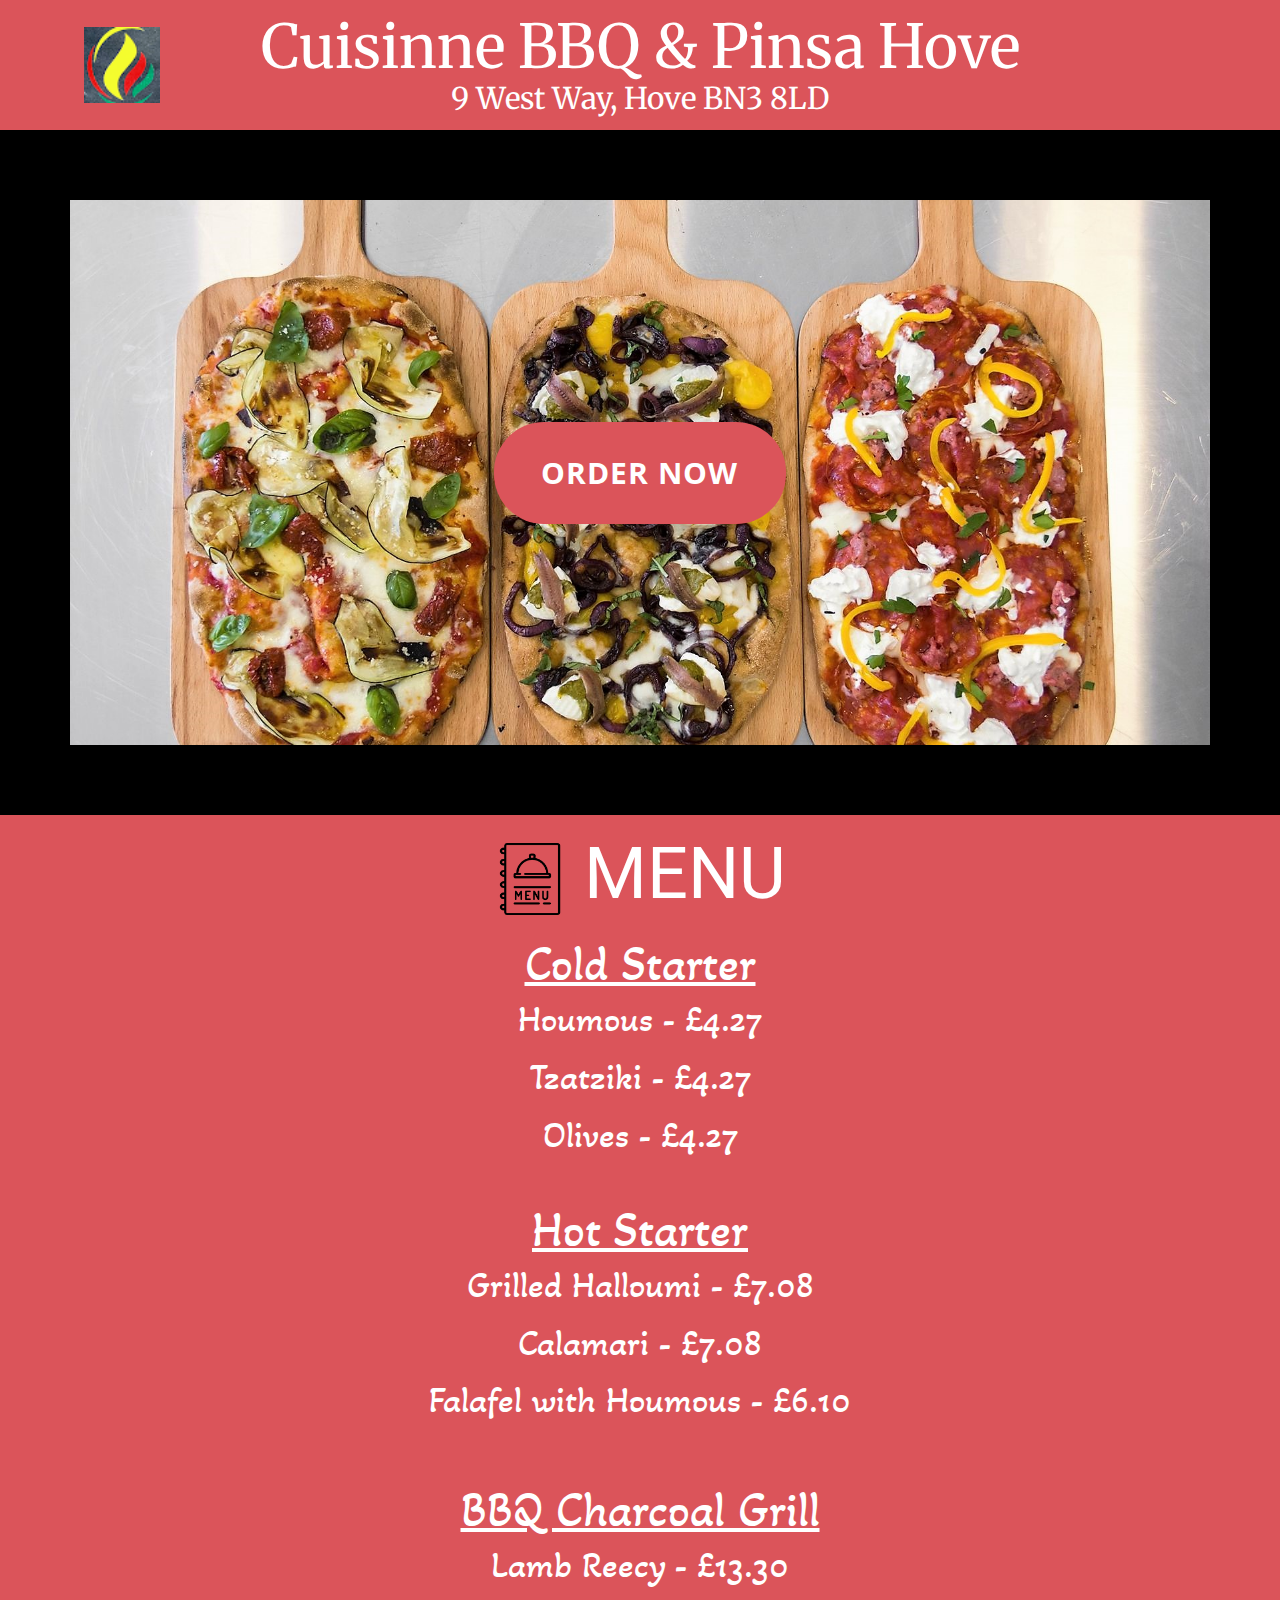
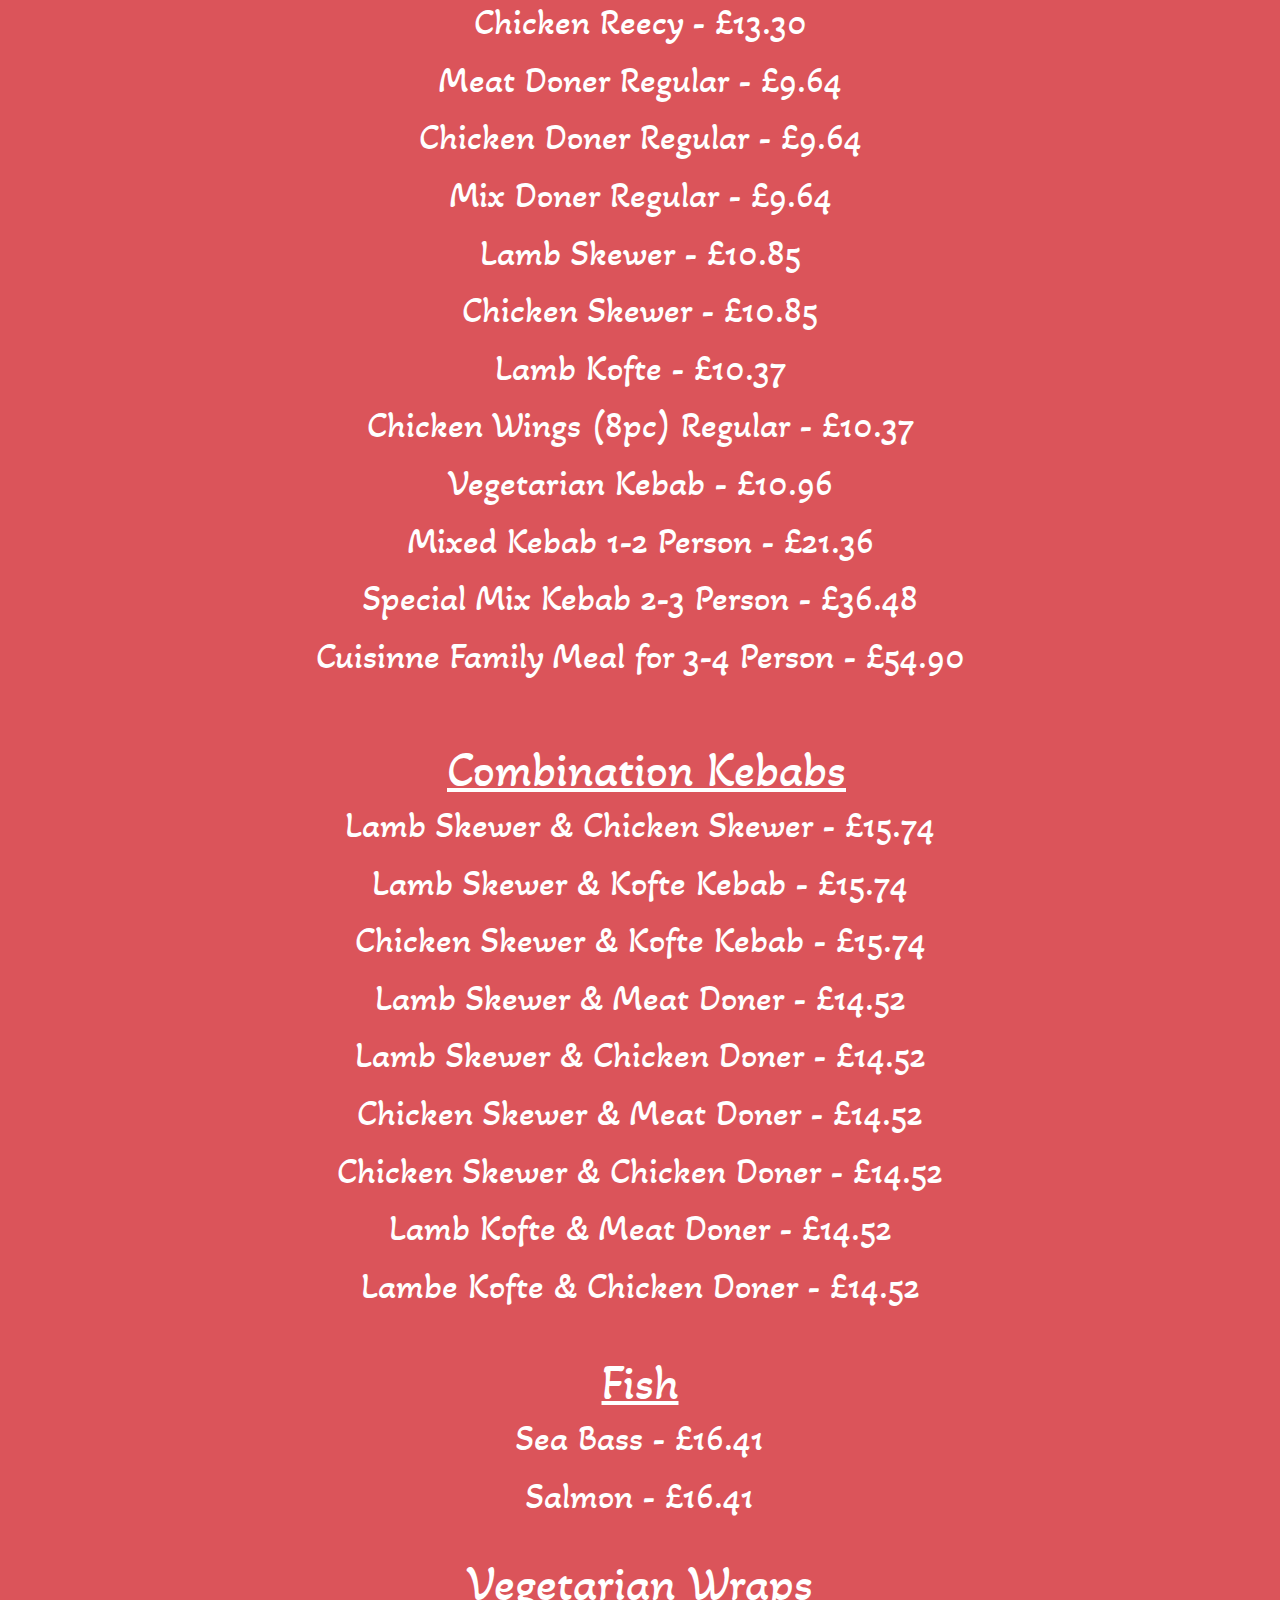
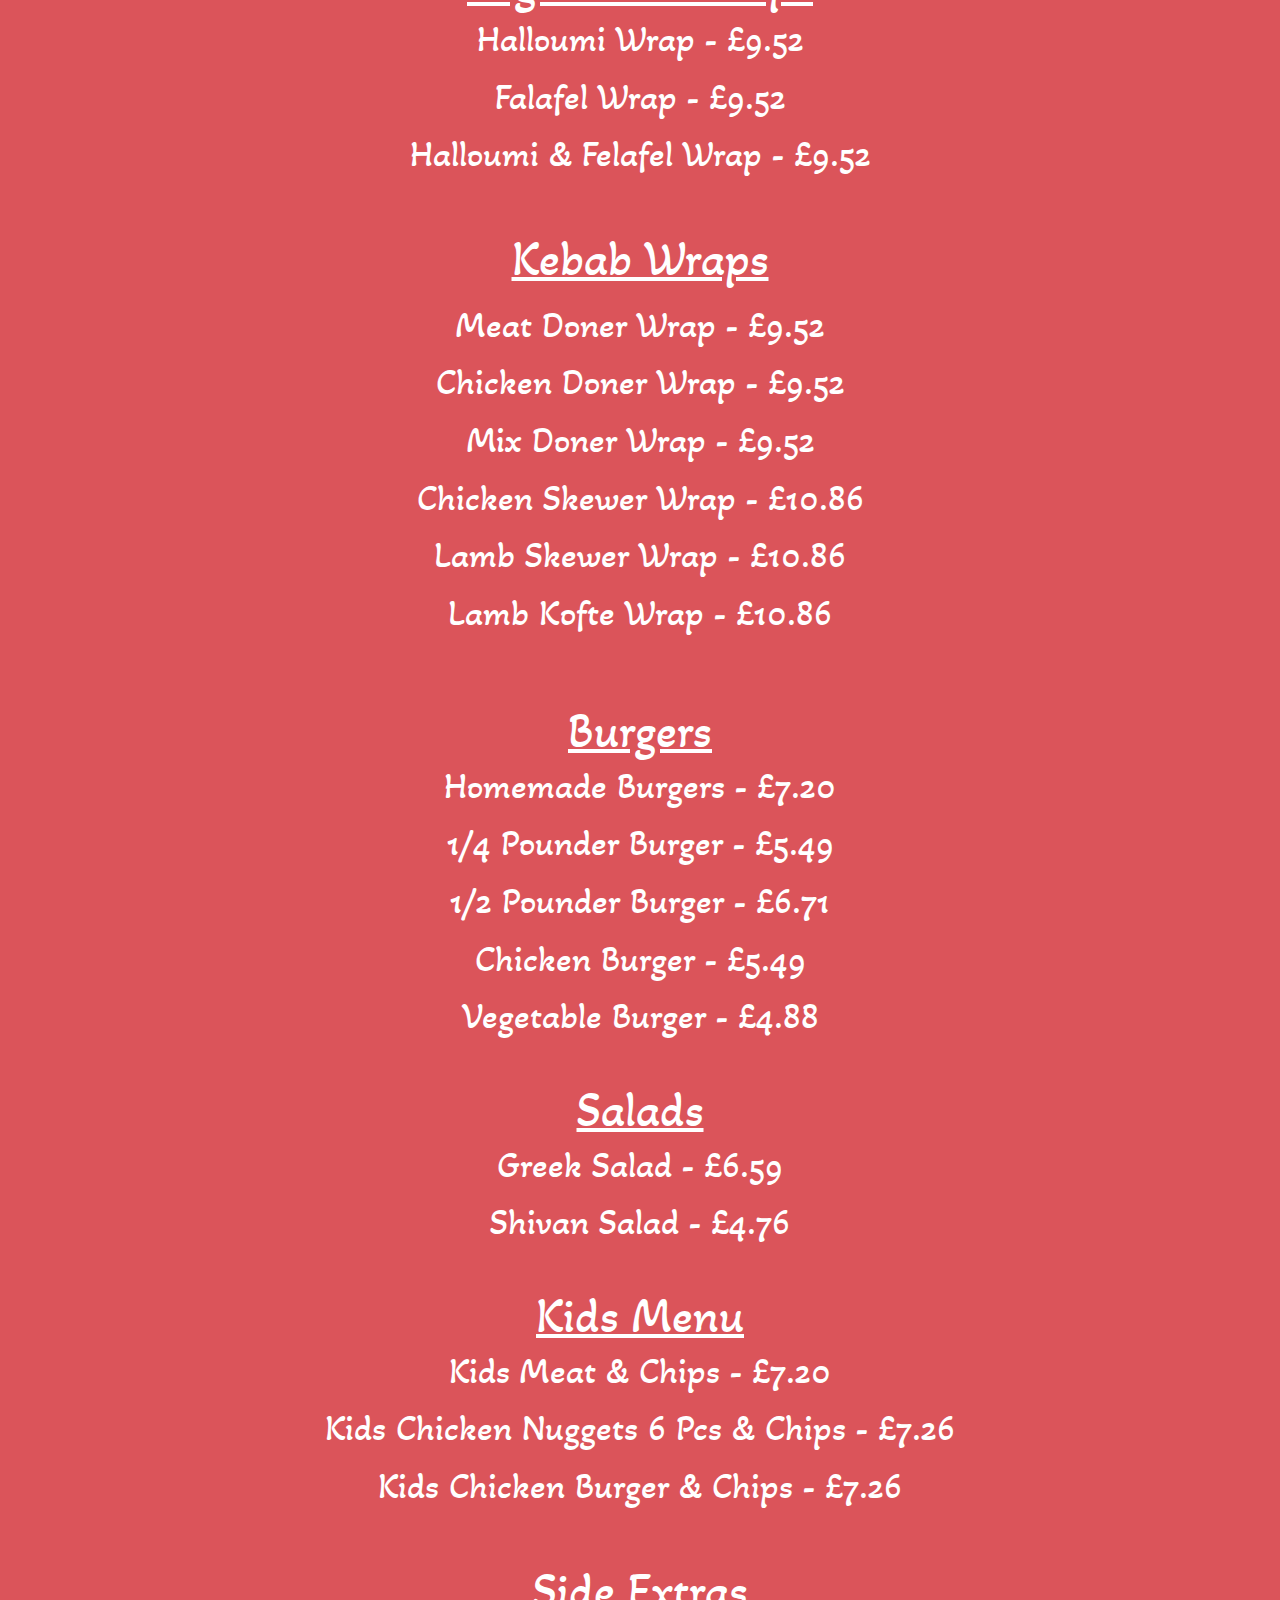
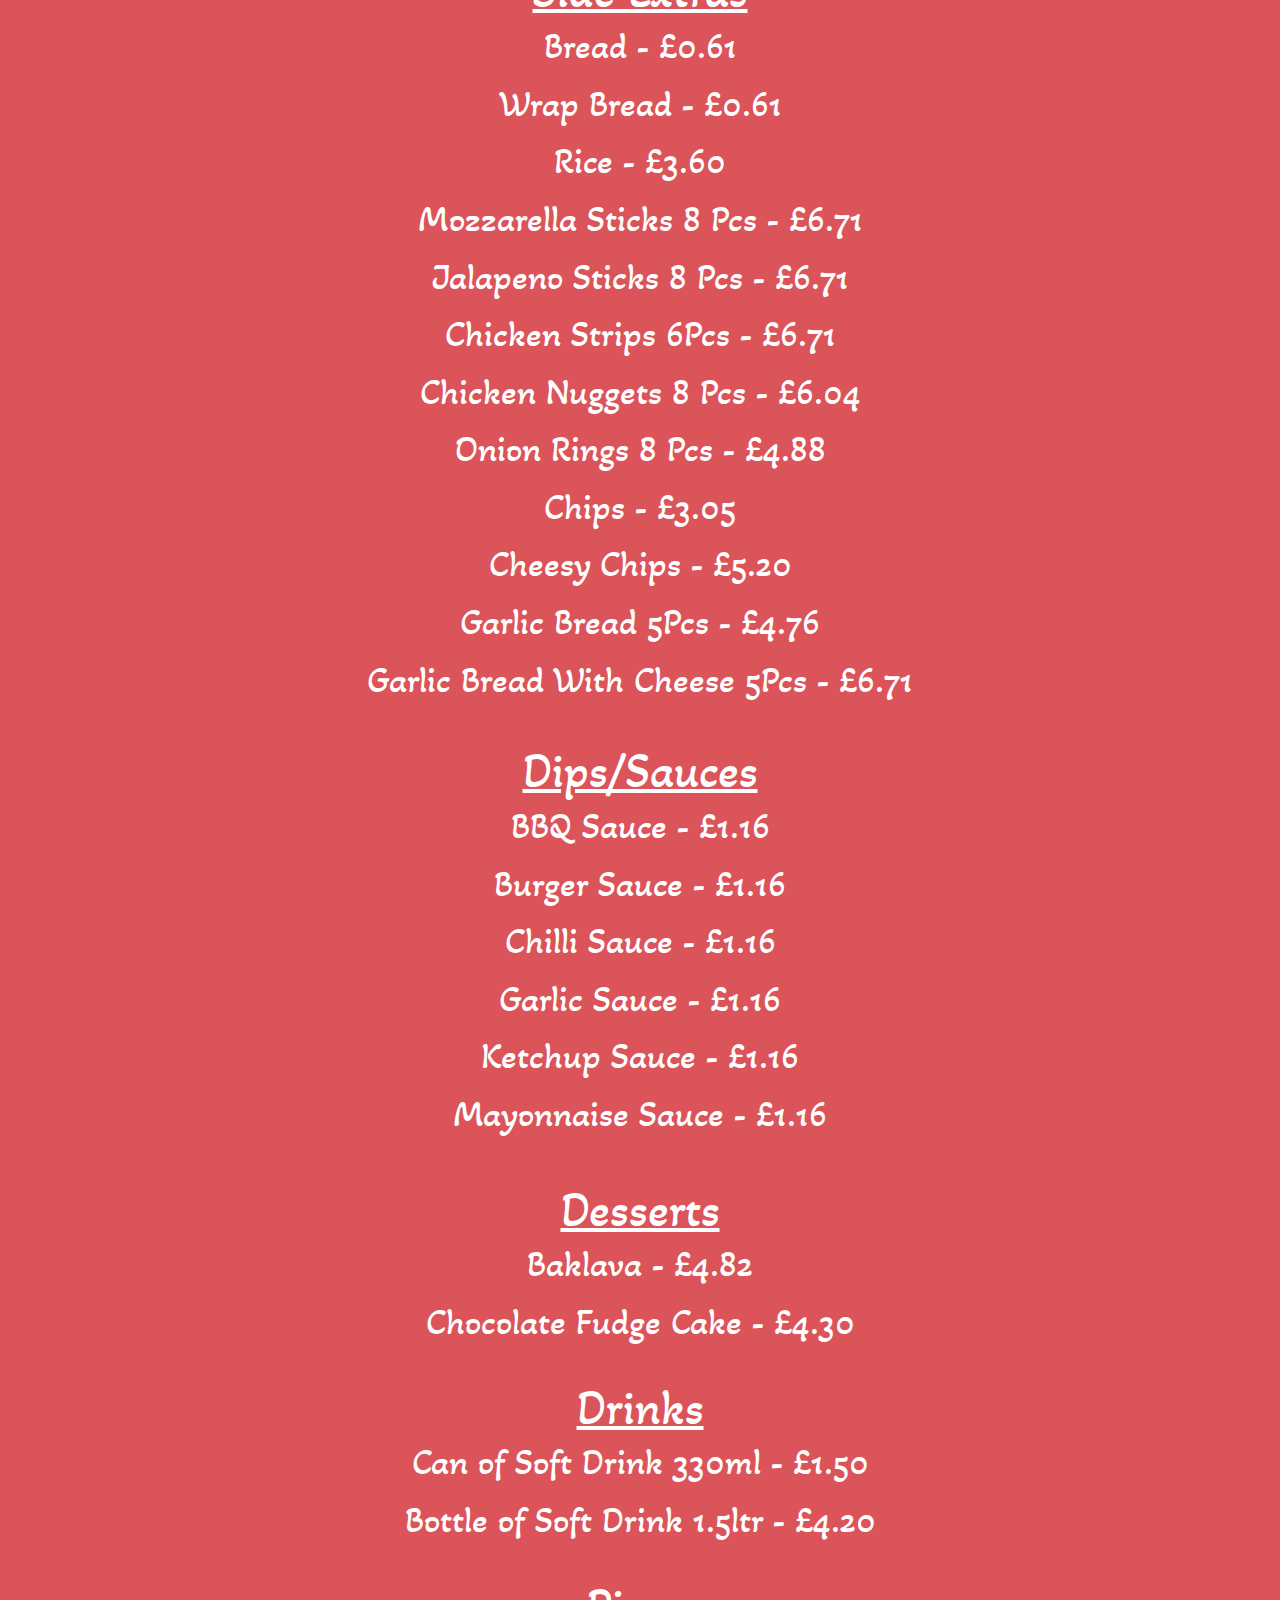
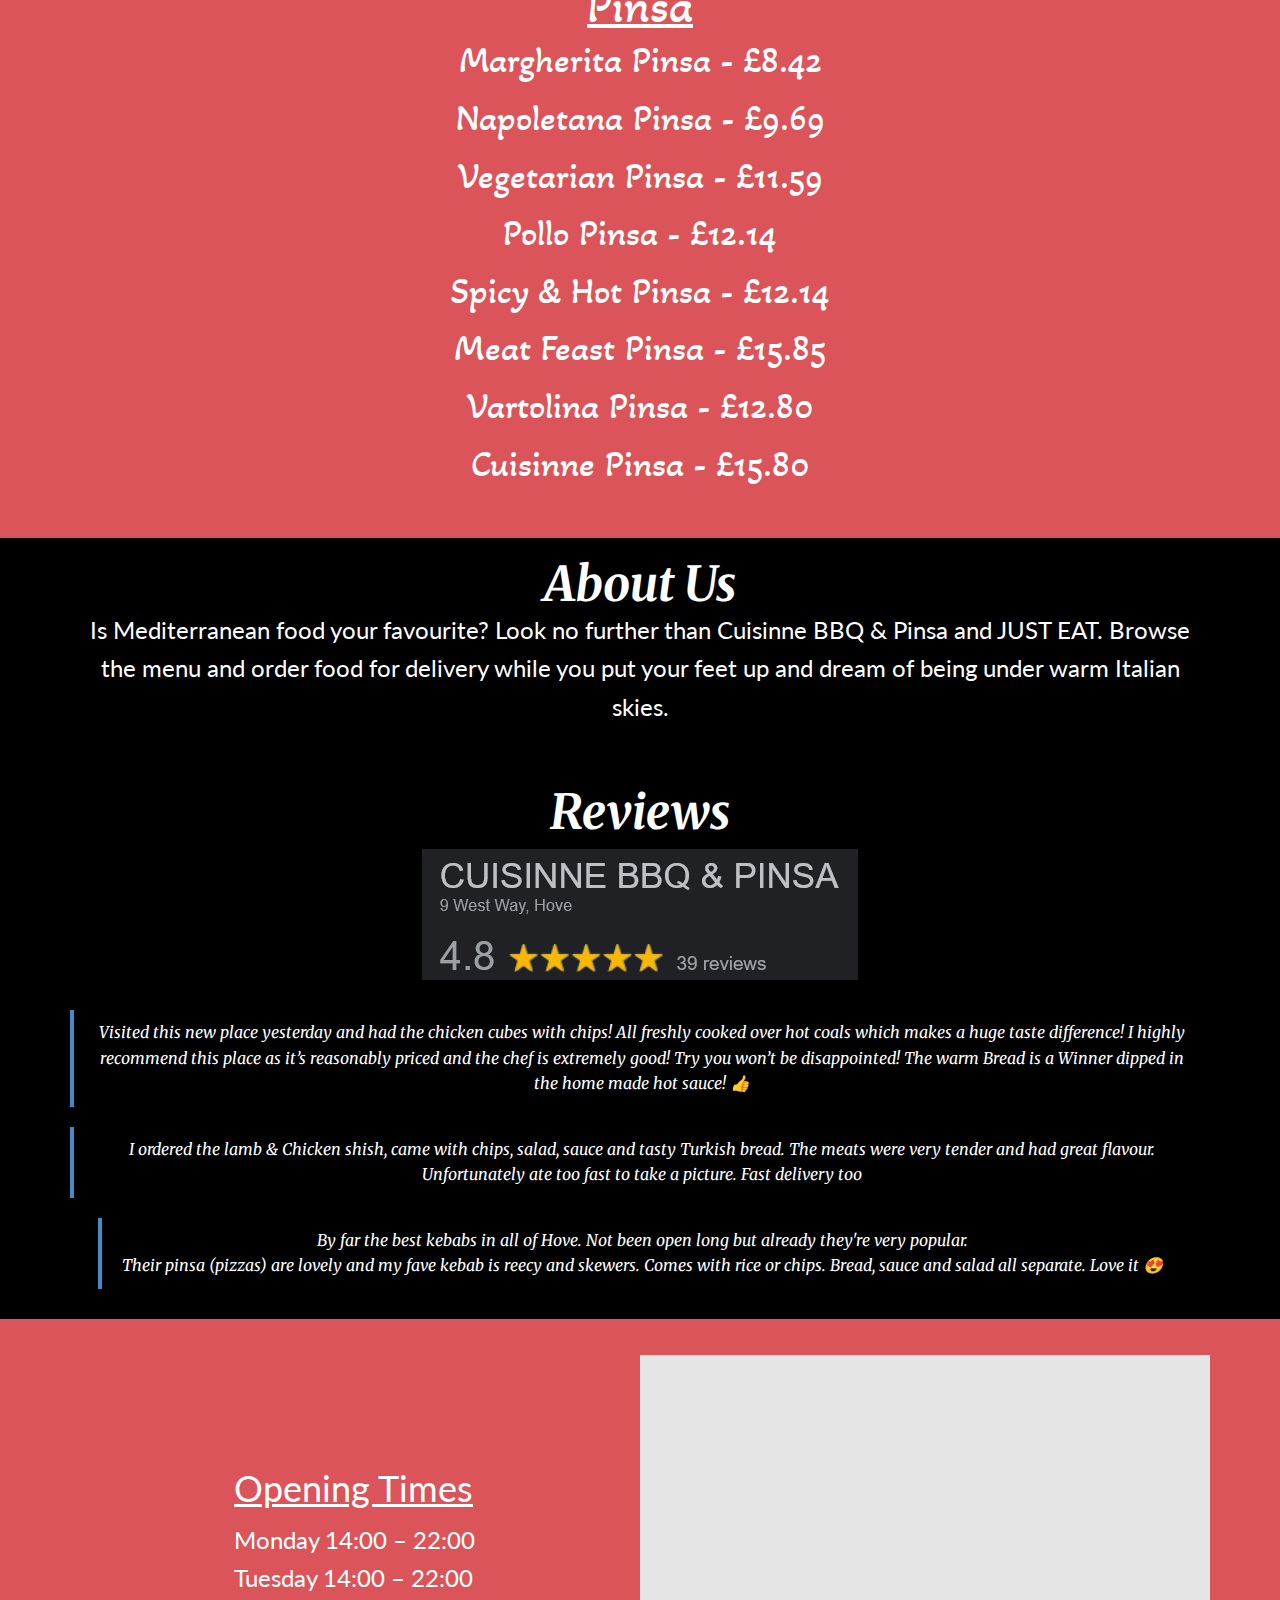
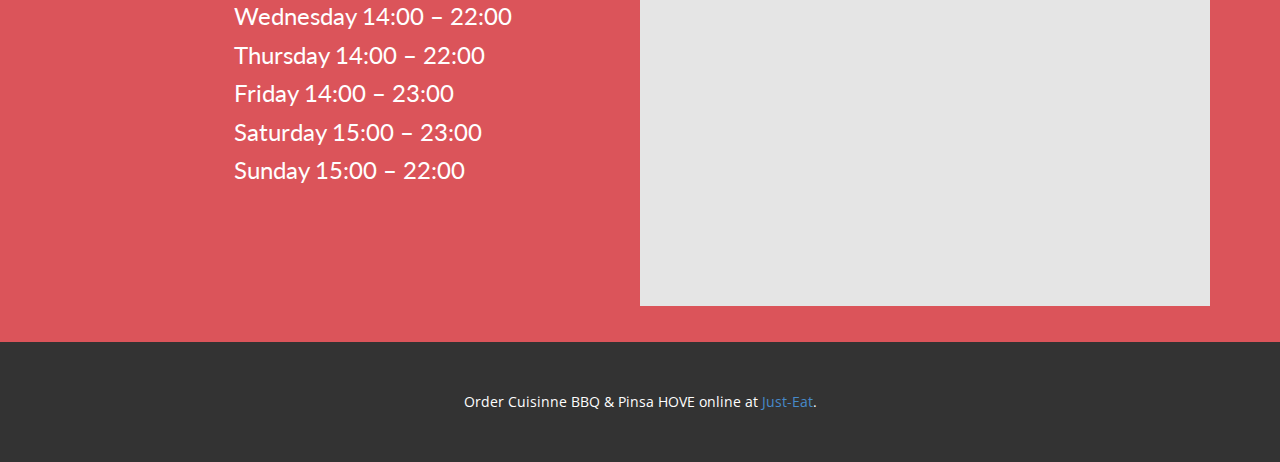
==== index.html @ 073c2c60 "Add files via upload" ====
<!DOCTYPE html>
<html style="font-size: 16px;" lang="en"><head>
    <meta name="viewport" content="width=device-width, initial-scale=1.0">
    <meta charset="utf-8">
    <meta name="keywords" content="cuisinne,bbq,pinsa,hove,cuisinne bbq pinsa hove,menu,takeaway,cuisinne bbq pinsa hove menu">
    <meta name="description" content="Cuisinne BBQ &amp; Pinsa takeaway and restaurant in Hove. Top rated grilled and BBQ chicken, burgers, kebabs and more! Order online today.">
    <title>Cuisinne BBQ and Pinsa - Hove</title>
    <link rel="stylesheet" href="custom.css" media="screen">
<link rel="stylesheet" href="Cuisinne-BBQ-and-Pinsa-Hove.css" media="screen">
    <script class="u-script" type="text/javascript" src="jquery.js" defer=""></script>
    <script class="u-script" type="text/javascript" src="custom.js" defer=""></script>
    <meta property="og:title" content="Cuisinne BBQ &amp; Pinsa Hove Takeaway">
    <meta property="og:description" content="Order from cuisinne BBQ &amp; Pinsa Hove takeaway with Just-eat.">
    <meta property="og:image" content="images/cuisinnefood.jpg">
    <link id="u-theme-google-font" rel="stylesheet" href="https://fonts.googleapis.com/css?family=Roboto:100,100i,300,300i,400,400i,500,500i,700,700i,900,900i|Open+Sans:300,300i,400,400i,500,500i,600,600i,700,700i,800,800i">
    <link id="u-page-google-font" rel="stylesheet" href="https://fonts.googleapis.com/css?family=Merriweather:300,300i,400,400i,700,700i,900,900i|Lato:100,100i,300,300i,400,400i,700,700i,900,900i|Akaya+Kanadaka:400">
    
    
    
    
    
    
    
    
    
    
    
    
    
    <script type="application/ld+json">{
		"@context": "http://schema.org",
		"@type": "Organization",
		"name": ""
}</script>
    <meta name="theme-color" content="#478ac9">
    <meta property="og:type" content="website">
  </head>
  <body data-home-page="Cuisinne-BBQ-and-Pinsa-Hove.html" data-home-page-title="Cuisinne BBQ and Pinsa Hove" class="u-body u-xl-mode" data-lang="en"><header class="u-clearfix u-header u-palette-2-base" id="sec-b181" data-animation-name="" data-animation-duration="0" data-animation-delay="0" data-animation-direction=""><div class="u-clearfix u-sheet u-valign-middle-lg u-valign-middle-xl u-valign-middle-xs u-sheet-1">
        <h1 class="u-align-center u-custom-font u-font-merriweather u-text u-title u-text-1"> Cuisinne BBQ &amp; Pinsa Hove</h1>
        <img class="u-image u-image-default u-preserve-proportions u-image-1" src="images/photo.png" alt="" data-image-width="55" data-image-height="55">
        <h3 class="u-align-center u-custom-font u-font-merriweather u-text u-text-2"> 9 West Way, Hove BN3 8LD</h3>
      </div></header> 
    <section class="u-black u-clearfix u-section-1" id="sec-56bb">
      <div class="u-clearfix u-sheet u-sheet-1">
        <div class="u-clearfix u-expanded-width u-gutter-0 u-layout-wrap u-layout-wrap-1">
          <div class="u-layout">
            <div class="u-layout-row">
              <div class="u-align-left u-container-style u-image u-layout-cell u-left-cell u-size-60 u-image-1" data-image-width="1707" data-image-height="960">
                <div class="u-container-layout u-valign-middle u-container-layout-1" src="">
                  <a href="https://sovrn.co/rvggmm8" class="u-align-center u-btn u-btn-round u-button-style u-hover-palette-1-light-1 u-palette-2-base u-radius-50 u-btn-1" rel="nofollow">ORDER NOW</a>
                </div>
              </div>
            </div>
          </div>
        </div>
      </div>
    </section>
    <section class="u-align-center u-clearfix u-container-align-center u-palette-2-base u-section-2" id="sec-0b41">
      <div class="u-clearfix u-sheet u-valign-middle-lg u-valign-middle-md u-valign-middle-sm u-valign-middle-xl u-sheet-1">
        <h1 class="u-align-center u-text u-text-default u-text-white u-title u-text-1"><span class="u-file-icon u-icon"><img src="images/1046849.png" alt=""></span>&nbsp;Menu 
        </h1>
        <h2 class="u-align-center u-custom-font u-text u-text-default u-text-2">Cold Starter<br>
          <br>
          <br>
        </h2>
        <p class="u-align-center u-custom-font u-text u-text-default u-text-3">Houmous -​ £4.27 <br>Tzatziki - £4.27<br>Olives - £4.27
        </p>
        <h2 class="u-align-center u-custom-font u-text u-text-default u-text-4">Hot Sta​rter</h2>
        <p class="u-align-center u-custom-font u-text u-text-default u-text-5">Grilled Halloumi - £7.08<br>Calamari - £7.08<br>Falafel with Houmous - £6.10
        </p>
      </div>
    </section>
    <section class="u-align-center u-clearfix u-container-align-center u-palette-2-base u-section-3" id="sec-2637" data-animation-name="" data-animation-duration="0" data-animation-delay="0" data-animation-direction="">
      <div class="u-clearfix u-sheet u-valign-middle-lg u-valign-middle-md u-valign-middle-sm u-valign-middle-xl u-sheet-1">
        <h2 class="u-align-center u-custom-font u-text u-text-default u-text-1">BBQ Charco​al Grill</h2>
        <p class="u-align-center u-custom-font u-text u-text-default u-text-2">Lamb Reecy - £13.30<br>Chicken Reecy - £13.30<br>Meat Doner Regular - £9.64<br>Chicken Doner Regular - £9.64<br>Mix Doner Regular - £9.64<br>Lamb Skewer - £10.85<br>Chicken Skewer - £10.85<br>Lamb Kofte - £10.37<br>Chicken Wings (8pc) Regular - £10.37<br>Vegetarian Kebab - £10.96<br>Mixed Kebab 1-2 Person - £21.36<br>Special Mix Kebab 2-3 Person - £36.48<br>Cuisinne Family Meal for 3-4 Person - £54.90
        </p>
      </div>
    </section>
    <section class="u-align-center u-clearfix u-palette-2-base u-section-4" id="sec-abb6" data-animation-name="" data-animation-duration="0" data-animation-delay="0" data-animation-direction="">
      <div class="u-clearfix u-sheet u-valign-middle u-sheet-1">
        <h2 class="u-align-center u-custom-font u-text u-text-default u-text-1">Combination Kebabs</h2>
        <p class="u-align-center u-custom-font u-text u-text-default u-text-2">Lamb Skewer &amp; Chicken Skewer - £15.74<br>Lamb Skewer &amp; Kofte Kebab - £15.74<br>Chicken Skewer &amp; Kofte Kebab - £15.74<br>Lamb Skewer &amp; Meat Doner - £14.52<br>Lamb Skewer &amp; Chicken Doner - £14.52<br>Chicken Skewer &amp; Meat Doner - £14.52<br>Chicken Skewer &amp; Chicken Doner - £14.52<br>Lamb Kofte &amp; Meat Doner - £14.52<br>Lambe Kofte &amp; Chicken Doner - £14.52
        </p>
      </div>
    </section>
    <section class="u-align-center u-clearfix u-container-align-center u-palette-2-base u-section-5" id="sec-854a" data-animation-name="" data-animation-duration="0" data-animation-delay="0" data-animation-direction="">
      <div class="u-clearfix u-sheet u-valign-middle u-sheet-1">
        <h2 class="u-align-center u-custom-font u-text u-text-default u-text-1">Fish</h2>
        <p class="u-align-center u-custom-font u-text u-text-default u-text-2">Sea Bass - £16.41<br>Salmon - £16.41
        </p>
        <h2 class="u-align-center u-custom-font u-text u-text-default u-text-3">Vegetarian Wraps</h2>
        <p class="u-align-center u-custom-font u-text u-text-default u-text-4">Halloumi Wrap - £9.52<br>Falafel Wrap - £9.52<br>Halloumi &amp; Felafel Wrap - £9.52
        </p>
      </div>
    </section>
    <section class="u-align-center u-clearfix u-palette-2-base u-section-6" id="sec-e3f7" data-animation-name="" data-animation-duration="0" data-animation-delay="0" data-animation-direction="">
      <div class="u-clearfix u-sheet u-sheet-1">
        <h2 class="u-align-center u-custom-font u-text u-text-default u-text-1">Kebab Wraps</h2>
        <p class="u-align-center u-custom-font u-text u-text-default u-text-2">Meat Doner Wrap - £9.52<br>Chicken Doner Wrap - £9.52<br>Mix Doner Wrap - £9.52<br>Chicken Skewer Wrap - £10.86<br>Lamb Skewer Wrap - £10.86<br>Lamb Kofte Wrap - £10.86
        </p>
      </div>
    </section>
    <section class="u-align-center u-clearfix u-palette-2-base u-section-7" id="carousel_e916" data-animation-name="" data-animation-duration="0" data-animation-delay="0" data-animation-direction="">
      <div class="u-clearfix u-sheet u-sheet-1">
        <h2 class="u-align-center u-custom-font u-custom-item u-text u-text-default u-text-1">Burgers</h2>
        <p class="u-align-center u-custom-font u-custom-item u-text u-text-default u-text-2">Homemade Burgers - £7.20<br>1/4 Pounder Burger - £5.49<br>1/2 Pounder Burger - £6.71<br>Chicken Burger - £5.49<br>Vegetable Burger - £4.88
        </p>
        <h2 class="u-align-center u-custom-font u-custom-item u-text u-text-default u-text-3">Salads</h2>
        <p class="u-align-center u-custom-font u-custom-item u-text u-text-default u-text-4">Greek Salad - £6.59<br>Shivan Salad - £4.76
        </p>
        <h2 class="u-align-center u-custom-font u-custom-item u-text u-text-default u-text-5">Kids Menu</h2>
        <p class="u-align-center u-custom-font u-custom-item u-text u-text-default u-text-6">Kids Meat &amp; Chips - £7.20<br>Kids Chicken Nuggets 6 Pcs &amp; Chips - £7.26<br>Kids Chicken Burger &amp; Chips - £7.26
        </p>
        <div class="u-list u-list-1"></div>
      </div>
    </section>
    <section class="u-align-center u-clearfix u-palette-2-base u-section-8" id="carousel_6f46" data-animation-name="" data-animation-duration="0" data-animation-delay="0" data-animation-direction="">
      <div class="u-clearfix u-sheet u-sheet-1">
        <h2 class="u-align-center u-custom-font u-text u-text-default u-text-1">Side Extras</h2>
        <p class="u-align-center u-custom-font u-custom-item u-text u-text-default u-text-2">Bread - £0.61<br>Wrap Bread - £0.61<br>Rice - £3.60<br>Mozzarella Sticks 8 Pcs - £6.71<br>Jalapeno Sticks 8 Pcs - £6.71<br>Chicken Strips 6Pcs - £6.71<br>Chicken Nuggets 8 Pcs - £6.04<br>Onion Rings 8 Pcs - £4.88<br>Chips - £3.05<br>Cheesy Chips - £5.20<br>Garlic Bread 5Pcs - £4.76<br>Garlic Bread With Cheese 5Pcs - £6.71
        </p>
        <h2 class="u-align-center u-custom-font u-text u-text-default u-text-3">Dips/Sauces</h2>
        <p class="u-align-center u-custom-font u-custom-item u-text u-text-default u-text-4">BBQ Sauce - £1.16<br>Burger Sauce - £1.16<br>Chilli Sauce - £1.16<br>Garlic Sauce - £1.16<br>Ketchup Sauce - £1.16<br>Mayonnaise Sauce - £1.16
        </p>
      </div>
    </section>
    <section class="u-align-center u-clearfix u-palette-2-base u-section-9" id="sec-9727" data-animation-name="" data-animation-duration="0" data-animation-delay="0" data-animation-direction="">
      <div class="u-clearfix u-sheet u-sheet-1">
        <h2 class="u-align-center u-custom-font u-text u-text-default u-text-1">Desserts</h2>
        <p class="u-align-center u-custom-font u-custom-item u-text u-text-default u-text-2">Baklava - £4.82<br>Chocolate Fudge Cake - £4.30
        </p>
        <h2 class="u-align-center u-custom-font u-text u-text-default u-text-3">Drinks</h2>
        <p class="u-align-center u-custom-font u-custom-item u-text u-text-default u-text-4">Can of Soft Drink 330ml - £1.50<br>Bottle of Soft Drink 1.5ltr - £4.20
        </p>
        <h2 class="u-align-center u-custom-font u-text u-text-default u-text-5">Pinsa</h2>
        <p class="u-align-center u-custom-font u-custom-item u-text u-text-default u-text-6">Margherita Pinsa - £8.42<br>Napoletana Pinsa - £9.69<br>Vegetarian Pinsa - £11.59<br>Pollo Pinsa - £12.14<br>Spicy &amp; Hot Pinsa - £12.14<br>Meat Feast Pinsa - £15.85<br>Vartolina Pinsa - £12.80<br>Cuisinne Pinsa - £15.80<br>
        </p>
      </div>
    </section>
    <section class="u-align-center u-black u-clearfix u-section-10" id="carousel_f9f4">
      <div class="u-clearfix u-sheet u-sheet-1">
        <h2 class="u-align-center u-custom-font u-font-merriweather u-text u-text-default u-text-1"><i style="font-weight: bold;">About Us</i>
        </h2>
        <p class="u-align-center u-custom-font u-font-lato u-text u-text-default u-text-2"> Is Mediterranean food your favourite? Look no further than Cuisinne BBQ 
&amp; Pinsa and JUST EAT. Browse the menu and order food for delivery 
while you put your feet up and dream of being under warm Italian skies.</p>
      </div>
    </section>
    <section class="u-align-center u-black u-clearfix u-section-11" id="carousel_a78b">
      <div class="u-clearfix u-sheet u-sheet-1">
        <h2 class="u-align-center u-custom-font u-font-merriweather u-text u-text-default u-text-1"><i style="font-weight: bold;">Reviews</i>
        </h2>
        <img class="u-image u-image-default u-image-1" src="images/Screenshot2022-11-06at23-58-39cuisinebbqpinsahove-GoogleSearch.png" alt="" data-image-width="436" data-image-height="131" data-href="https://www.google.com/search?q=cuisine+bbq+and+pinsa+hove&amp;source=hp&amp;ei=HVBoY6LNFJmAhbIP0ryk8Ao&amp;iflsig=AJiK0e8AAAAAY2heLQYyX_6SCi4oaZmshutZ0h8c3Ops&amp;ved=0ahUKEwjiz86D55r7AhUZQEEAHVIeCa4Q4dUDCAo&amp;uact=5&amp;oq=cuisine+bbq+and+pinsa+hove&amp;gs_lcp=[base64]&amp;sclient=gws-wiz#lrd=0x48759b8e995dc2cd:0x6e29cfb440ce480f,1,,," data-target="_blank">
        <blockquote class="u-align-center u-custom-font u-font-merriweather u-text u-text-default u-text-2"> Visited this new place yesterday and had the chicken cubes with chips! All freshly cooked over hot coals which makes a huge taste difference! I highly recommend this place as it’s reasonably priced and the chef is extremely good! Try you won’t be disappointed! The warm Bread is a Winner dipped in the home made hot sauce! 👍</blockquote>
        <blockquote class="u-align-center u-custom-font u-font-merriweather u-text u-text-default u-text-3"> I ordered the lamb &amp; Chicken shish, came with chips, salad, sauce and tasty Turkish bread. The meats were very tender and had great flavour. Unfortunately ate too fast to take a picture. Fast delivery too</blockquote>
        <blockquote class="u-align-center u-custom-font u-font-merriweather u-text u-text-default u-text-4"> By far the best kebabs in all of Hove. Not been open long but already they're very popular.<br>Their pinsa (pizzas) are lovely and my fave kebab is reecy and skewers. Comes with rice or chips. Bread, sauce and salad all separate. Love it 😍
        </blockquote>
      </div>
    </section>
    <section class="u-clearfix u-palette-2-base u-section-12" id="sec-8fbe">
      <div class="u-clearfix u-sheet u-valign-middle-lg u-valign-middle-md u-valign-middle-sm u-valign-middle-xl u-sheet-1">
        <div class="u-clearfix u-expanded-width u-layout-wrap u-layout-wrap-1">
          <div class="u-layout">
            <div class="u-layout-row">
              <div class="u-align-left u-container-style u-layout-cell u-left-cell u-size-30 u-layout-cell-1">
                <div class="u-container-layout u-container-layout-1">
                  <h2 class="u-custom-font u-font-lato u-text u-text-1">Opening Times</h2>
                  <p class="u-custom-font u-font-lato u-text u-text-2">Monday
         
                14:00 – 22:00&nbsp;<br>Tuesday
         
                14:00 – 22:00&nbsp;<br>Wednesday
         
                14:00 – 22:00&nbsp;<br>Thursday
         
                14:00 – 22:00&nbsp;<br>Friday
         
                14:00 – 23:00&nbsp;<br>Saturday
         
                15:00 – 23:00&nbsp;<br>Sunday
         
                15:00 – 22:00&nbsp; &nbsp; &nbsp; &nbsp; &nbsp; &nbsp; &nbsp;
                  </p>
                </div>
              </div>
              <div class="u-container-style u-layout-cell u-right-cell u-size-30 u-layout-cell-2">
                <div class="u-container-layout u-container-layout-2">
                  <div class="u-expanded u-grey-10 u-map">
                    <div class="embed-responsive">
                      <iframe class="embed-responsive-item" src="//maps.google.com/maps?output=embed&amp;q=9%20West%20Way%2C%20Hove%20BN3%208LD&amp;t=m" data-map="[base64]"></iframe>
                    </div>
                  </div>
                </div>
              </div>
            </div>
          </div>
        </div>
      </div>
    </section>
    
    
    <footer class="u-align-center u-clearfix u-footer u-grey-80 u-footer" id="sec-ad8e"><div class="u-clearfix u-sheet u-valign-middle u-sheet-1">
        <p class="u-small-text u-text u-text-variant u-text-1">Order Cuisinne BBQ &amp; Pinsa HOVE online at <a href="https://sovrn.co/rvggmm8" class="u-active-none u-border-none u-btn u-button-link u-button-style u-hover-none u-none u-text-palette-1-base u-btn-1" rel="nofollow">Just-Eat</a>.
        </p>
      </div></footer>
    
  
</body></html>
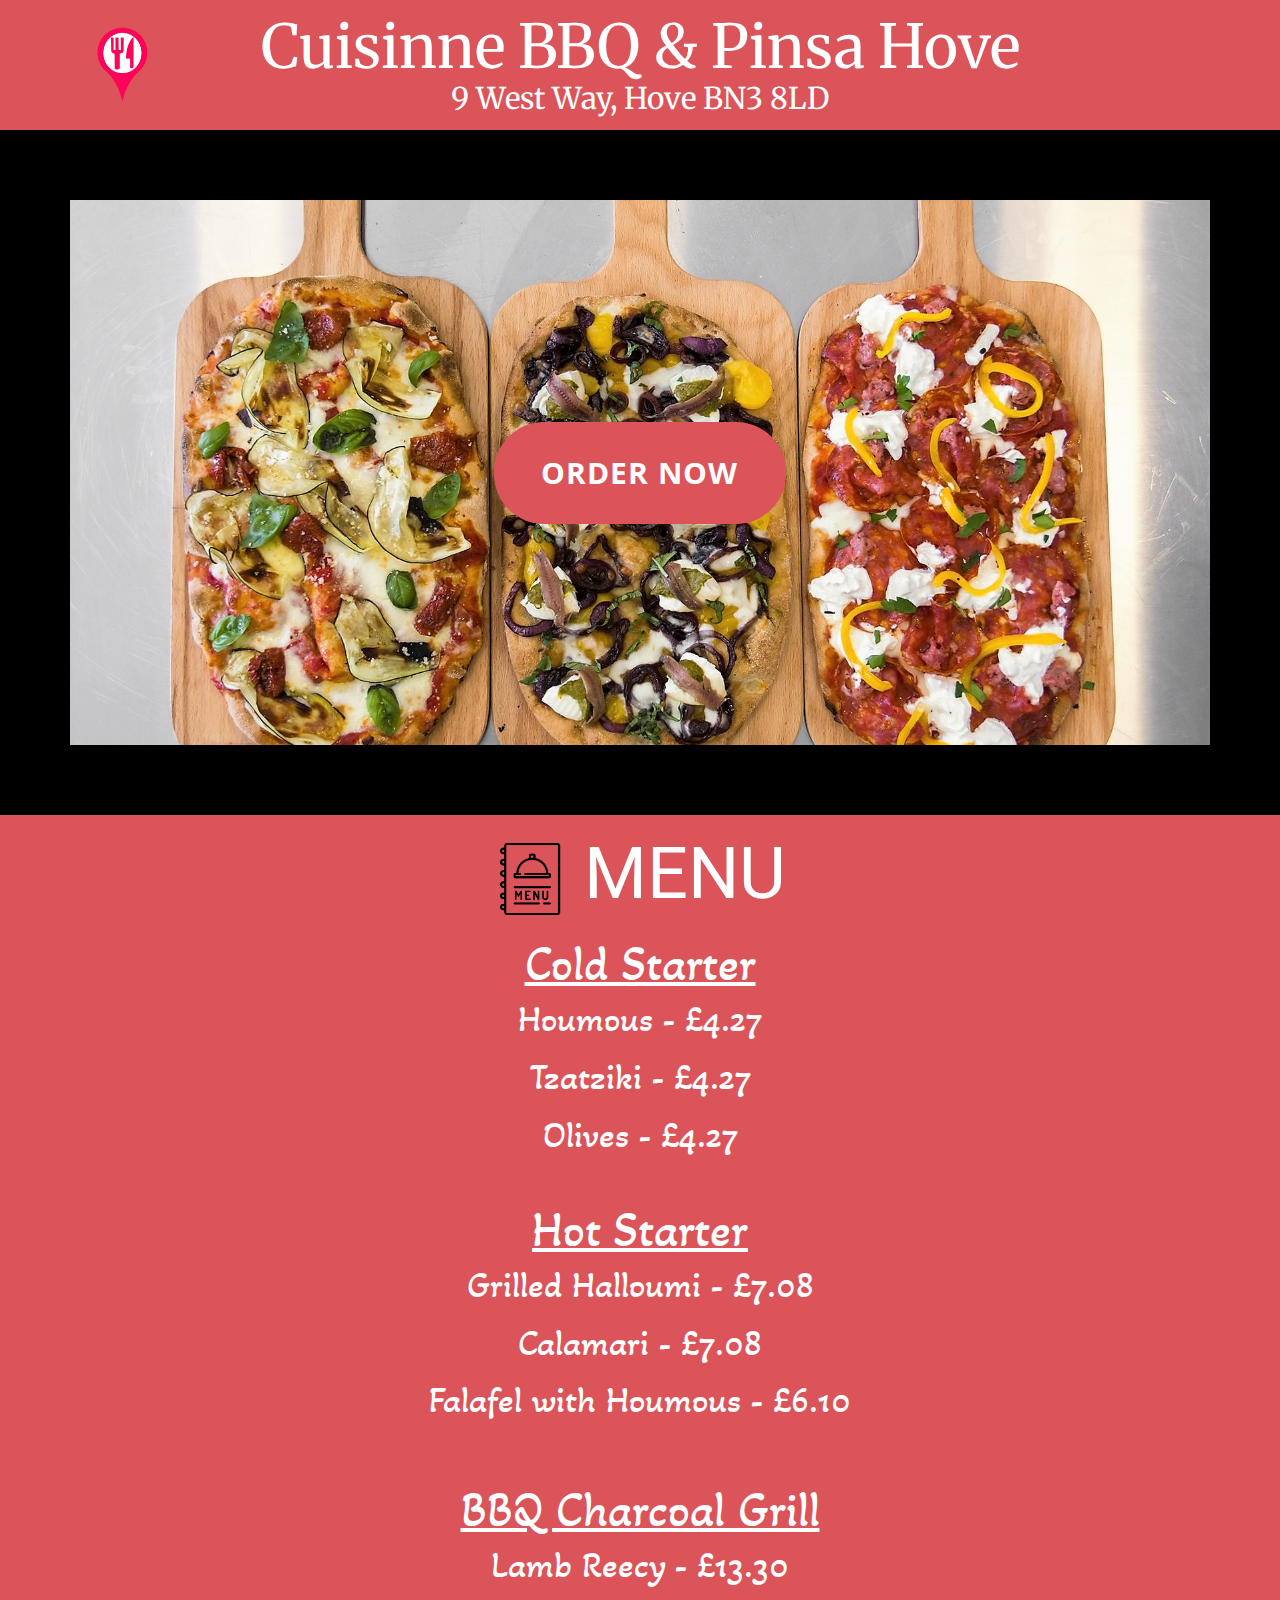
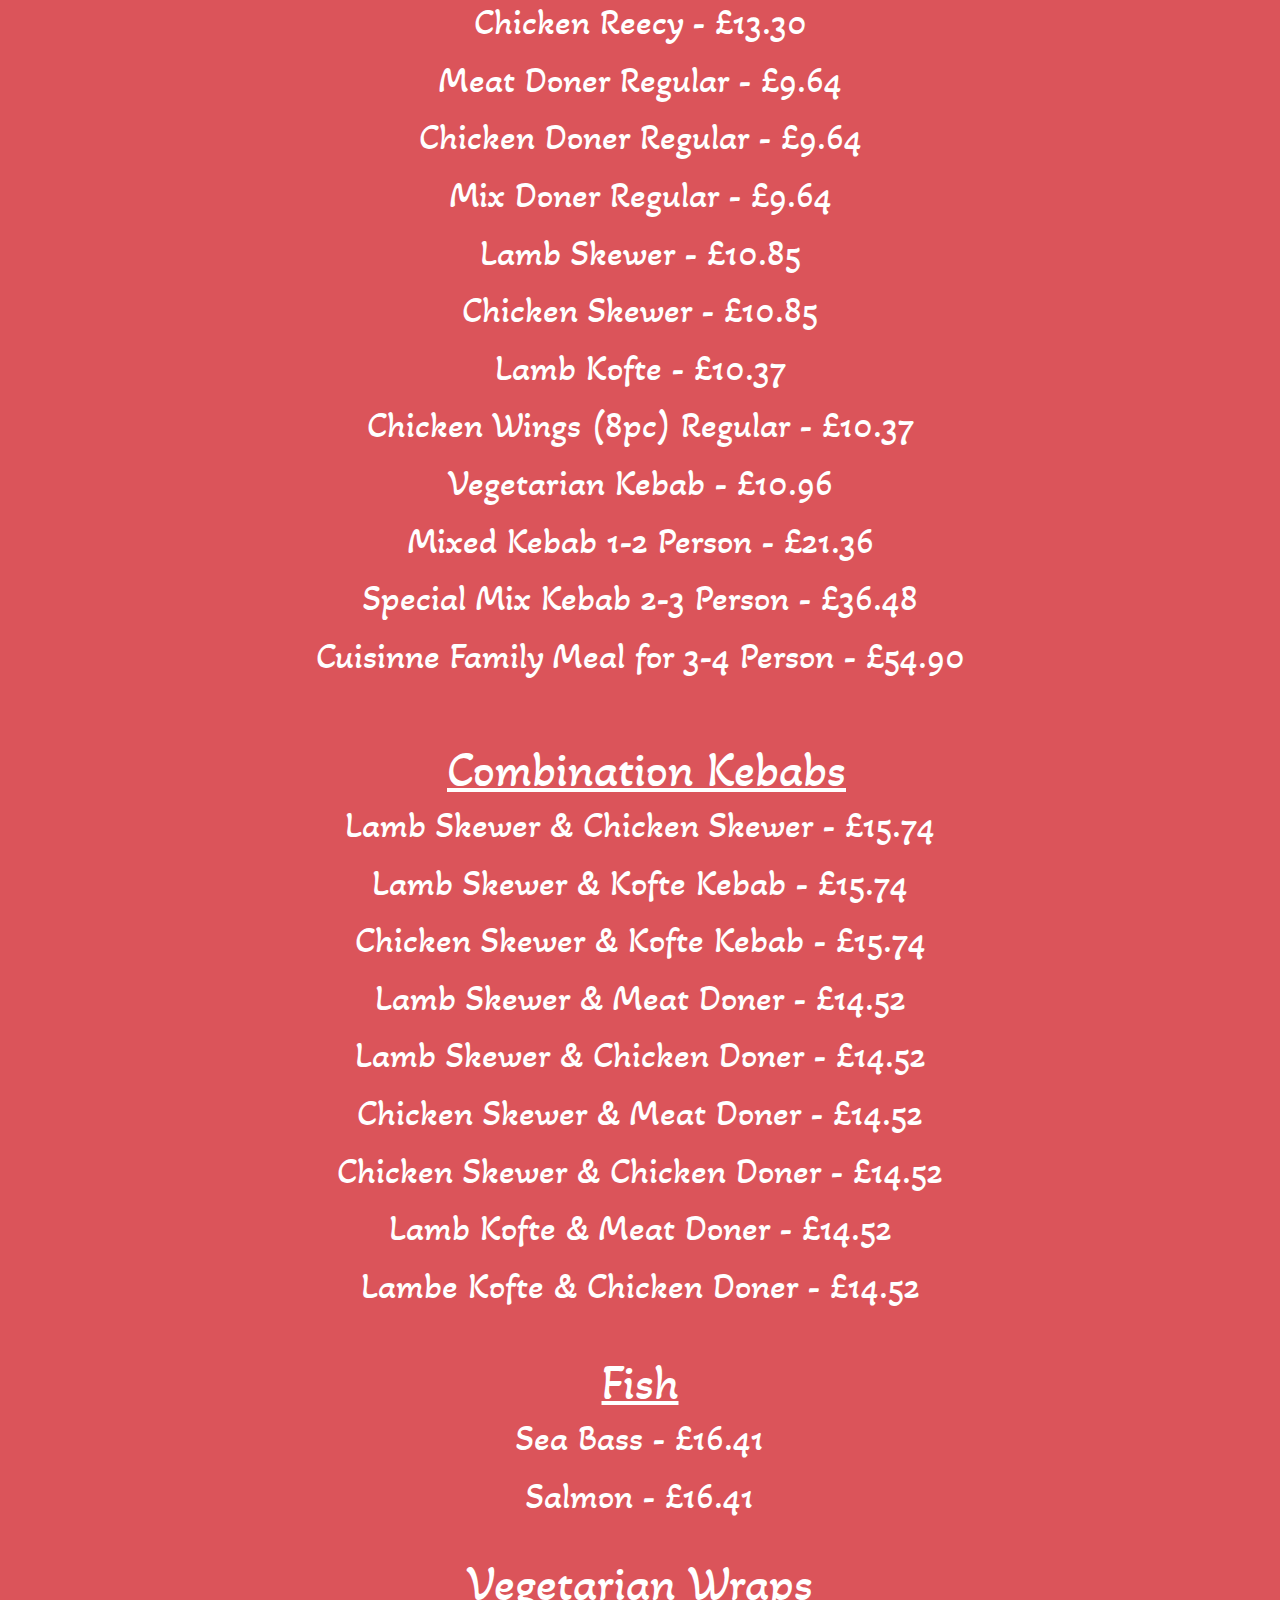
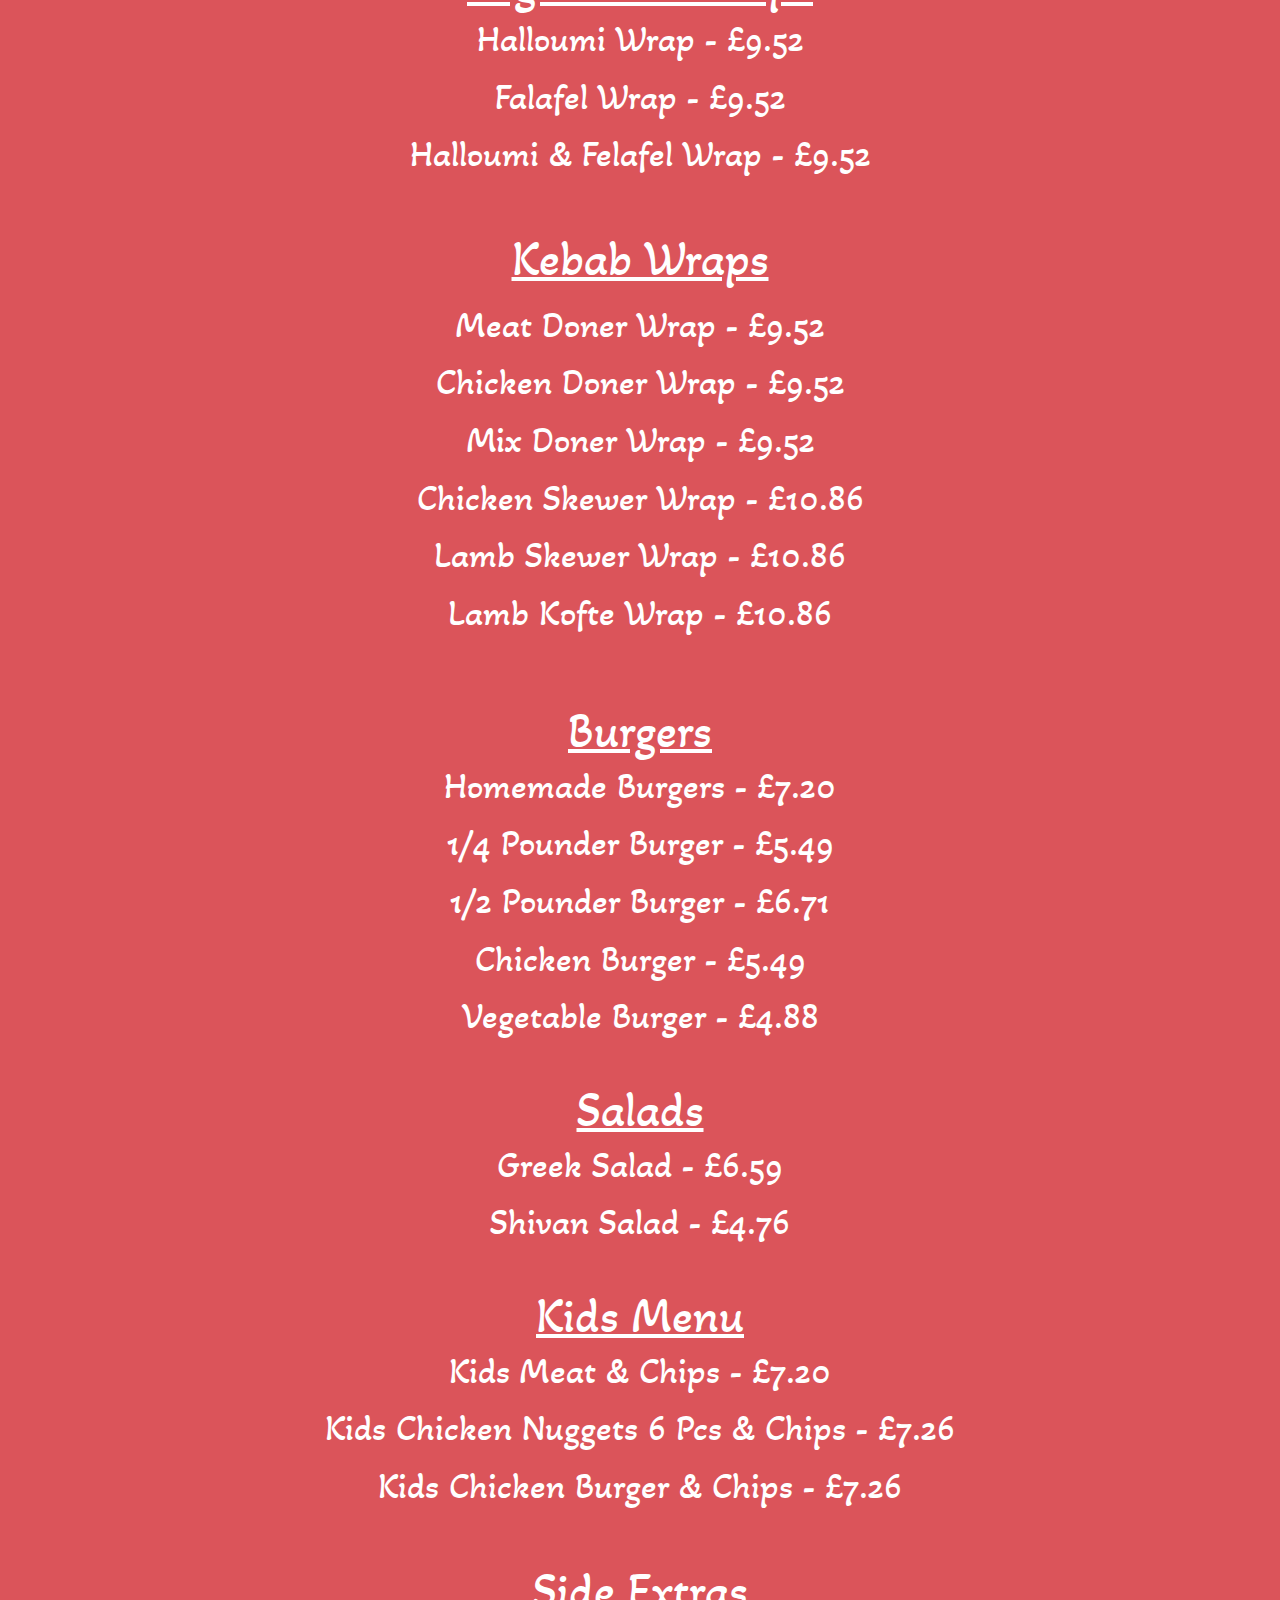
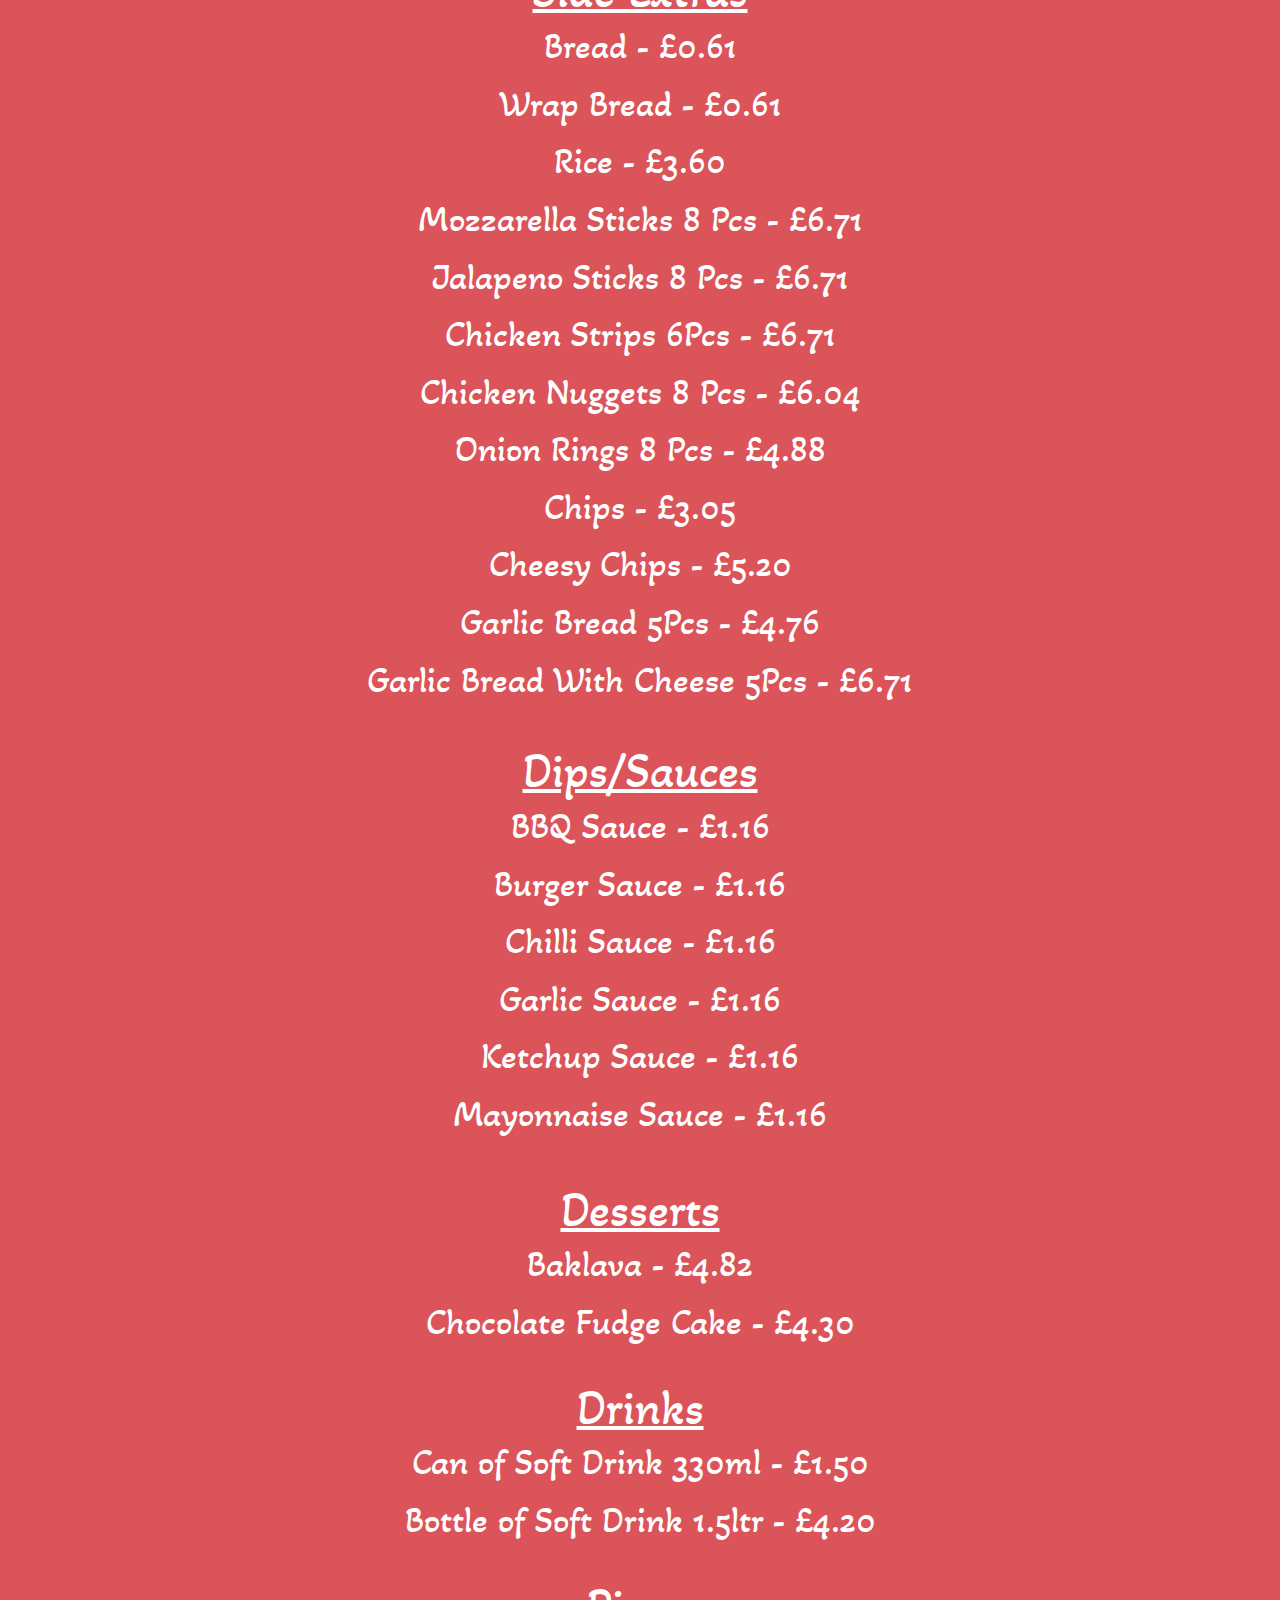
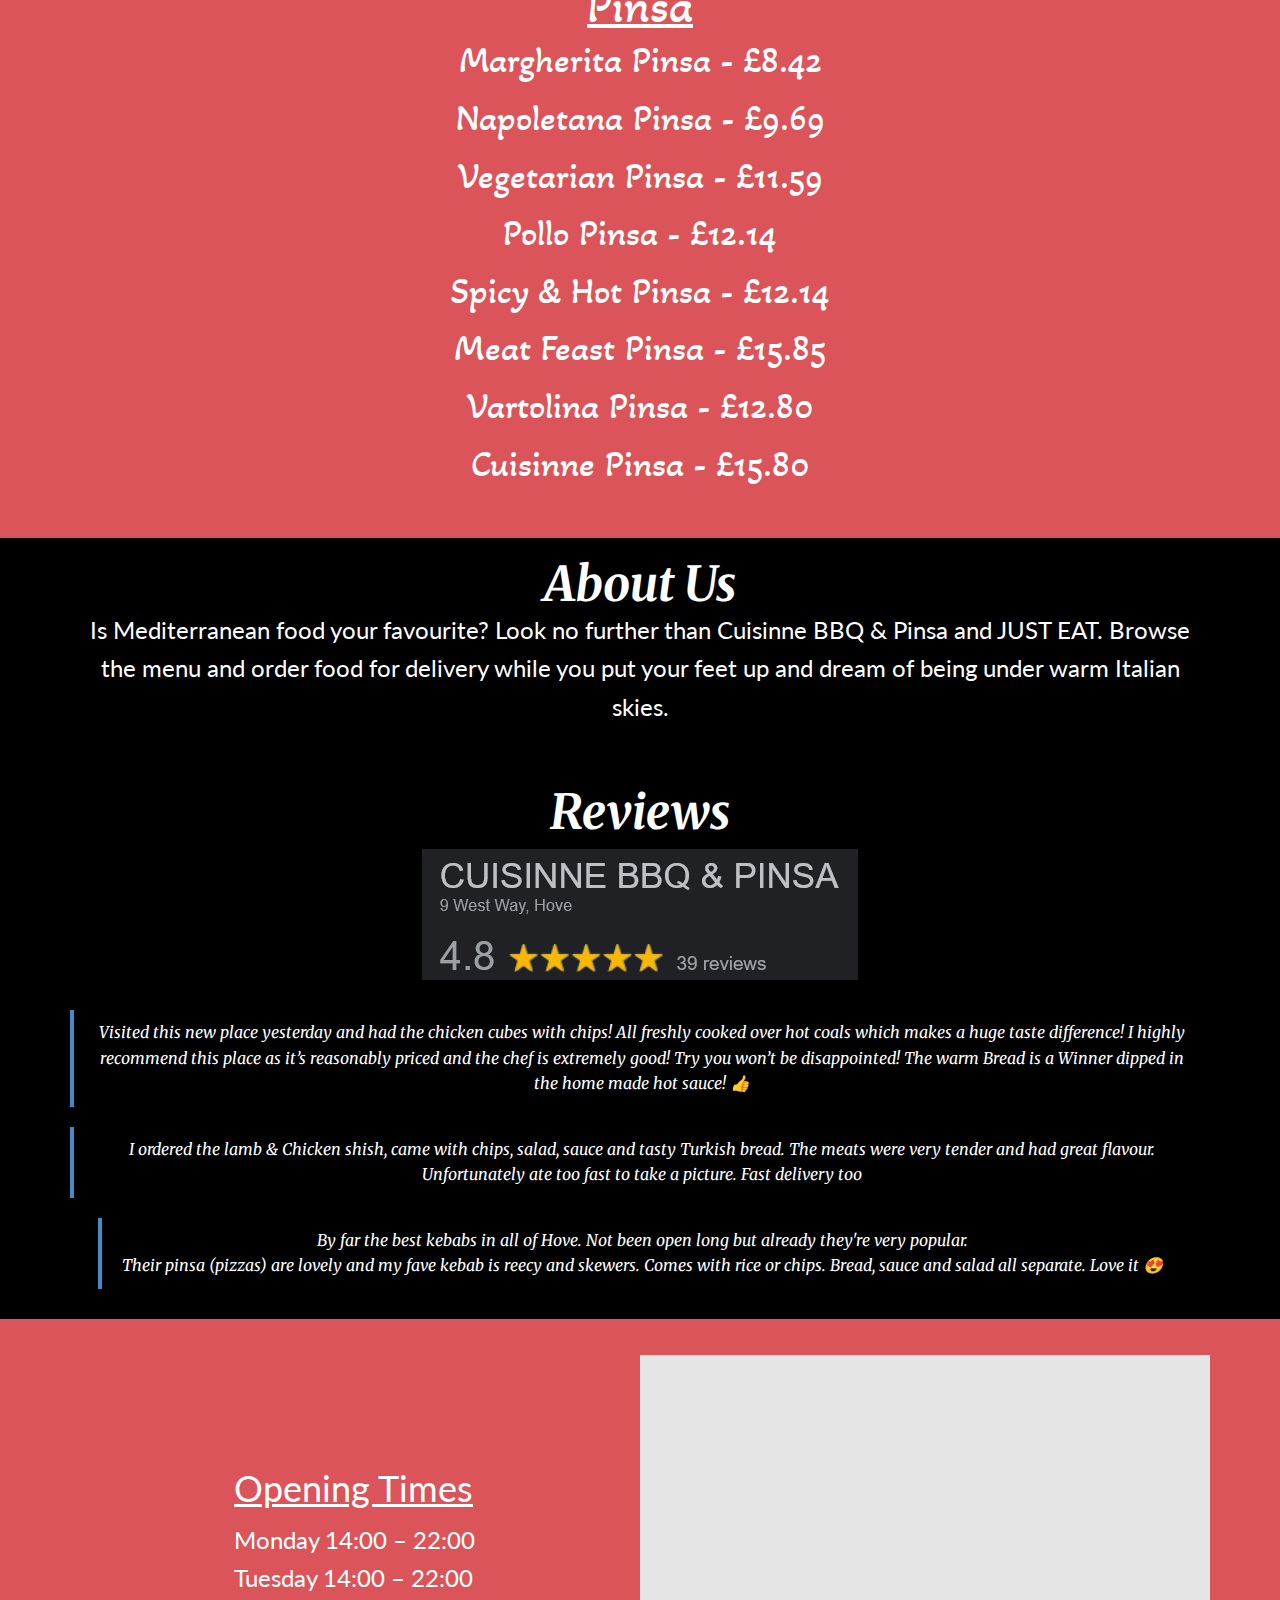
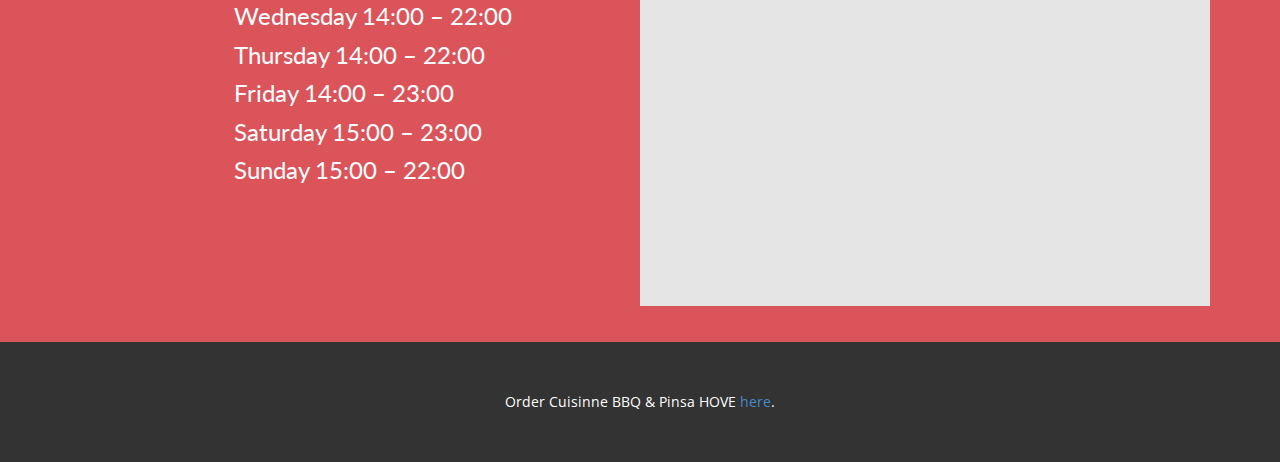
==== commit 9d9cbf94: "Update index.html" ====
--- a/index.html
+++ b/index.html
@@ -12,6 +12,7 @@
     <meta property="og:title" content="Cuisinne BBQ &amp; Pinsa Hove Takeaway">
     <meta property="og:description" content="Order from cuisinne BBQ &amp; Pinsa Hove takeaway with Just-eat.">
     <meta property="og:image" content="images/cuisinnefood.jpg">
+    <link rel="icon" href="images/favicon.png">
     <link id="u-theme-google-font" rel="stylesheet" href="https://fonts.googleapis.com/css?family=Roboto:100,100i,300,300i,400,400i,500,500i,700,700i,900,900i|Open+Sans:300,300i,400,400i,500,500i,600,600i,700,700i,800,800i">
     <link id="u-page-google-font" rel="stylesheet" href="https://fonts.googleapis.com/css?family=Merriweather:300,300i,400,400i,700,700i,900,900i|Lato:100,100i,300,300i,400,400i,700,700i,900,900i|Akaya+Kanadaka:400">
     
@@ -47,7 +48,7 @@
             <div class="u-layout-row">
               <div class="u-align-left u-container-style u-image u-layout-cell u-left-cell u-size-60 u-image-1" data-image-width="1707" data-image-height="960">
                 <div class="u-container-layout u-valign-middle u-container-layout-1" src="">
-                  <a href="https://sovrn.co/rvggmm8" class="u-align-center u-btn u-btn-round u-button-style u-hover-palette-1-light-1 u-palette-2-base u-radius-50 u-btn-1" rel="nofollow">ORDER NOW</a>
+                  <a href="https://cuisinnebbqpinsahove.co.uk/order" class="u-align-center u-btn u-btn-round u-button-style u-hover-palette-1-light-1 u-palette-2-base u-radius-50 u-btn-1" rel="nofollow">ORDER NOW</a>
                 </div>
               </div>
             </div>
@@ -112,7 +113,9 @@
         <h2 class="u-align-center u-custom-font u-custom-item u-text u-text-default u-text-5">Kids Menu</h2>
         <p class="u-align-center u-custom-font u-custom-item u-text u-text-default u-text-6">Kids Meat &amp; Chips - £7.20<br>Kids Chicken Nuggets 6 Pcs &amp; Chips - £7.26<br>Kids Chicken Burger &amp; Chips - £7.26
         </p>
-        <div class="u-list u-list-1"></div>
+        <div class="u-list u-list-1">
+          <div class="u-repeater u-repeater-1"></div>
+        </div>
       </div>
     </section>
     <section class="u-align-center u-clearfix u-palette-2-base u-section-8" id="carousel_6f46" data-animation-name="" data-animation-duration="0" data-animation-delay="0" data-animation-direction="">
@@ -188,7 +191,7 @@
                 <div class="u-container-layout u-container-layout-2">
                   <div class="u-expanded u-grey-10 u-map">
                     <div class="embed-responsive">
-                      <iframe class="embed-responsive-item" src="//maps.google.com/maps?output=embed&amp;q=9%20West%20Way%2C%20Hove%20BN3%208LD&amp;t=m" data-map="[base64]"></iframe>
+                      <iframe class="embed-responsive-item" src="//maps.google.com/maps?output=embed&amp;q=cuisine%20bbq%20%26%20pinsa%20hove%20&amp;t=m" data-map="[base64]"></iframe>
                     </div>
                   </div>
                 </div>
@@ -201,9 +204,29 @@
     
     
     <footer class="u-align-center u-clearfix u-footer u-grey-80 u-footer" id="sec-ad8e"><div class="u-clearfix u-sheet u-valign-middle u-sheet-1">
-        <p class="u-small-text u-text u-text-variant u-text-1">Order Cuisinne BBQ &amp; Pinsa HOVE online at <a href="https://sovrn.co/rvggmm8" class="u-active-none u-border-none u-btn u-button-link u-button-style u-hover-none u-none u-text-palette-1-base u-btn-1" rel="nofollow">Just-Eat</a>.
+        <p class="u-small-text u-text u-text-variant u-text-1">Order Cuisinne BBQ &amp; Pinsa HOVE <a href="https://cuisinnebbqpinsahove.co.uk/order" class="u-active-none u-border-none u-btn u-button-link u-button-style u-hover-none u-none u-text-palette-1-base u-btn-1" rel="nofollow">here</a>.
         </p>
       </div></footer>
     
-  
-</body></html>+<script type="text/javascript">
+
+    var vglnk = {key: 'API_KEY'};
+
+    (function(d, t) {
+
+        var s = d.createElement(t);
+
+            s.type = 'text/javascript';
+
+            s.async = true;
+
+            s.src = '//cdn.viglink.com/api/vglnk.js';
+
+        var r = d.getElementsByTagName(t)[0];
+
+            r.parentNode.insertBefore(s, r);
+
+    }(document, 'script'));
+
+</script>  
+</body></html>
